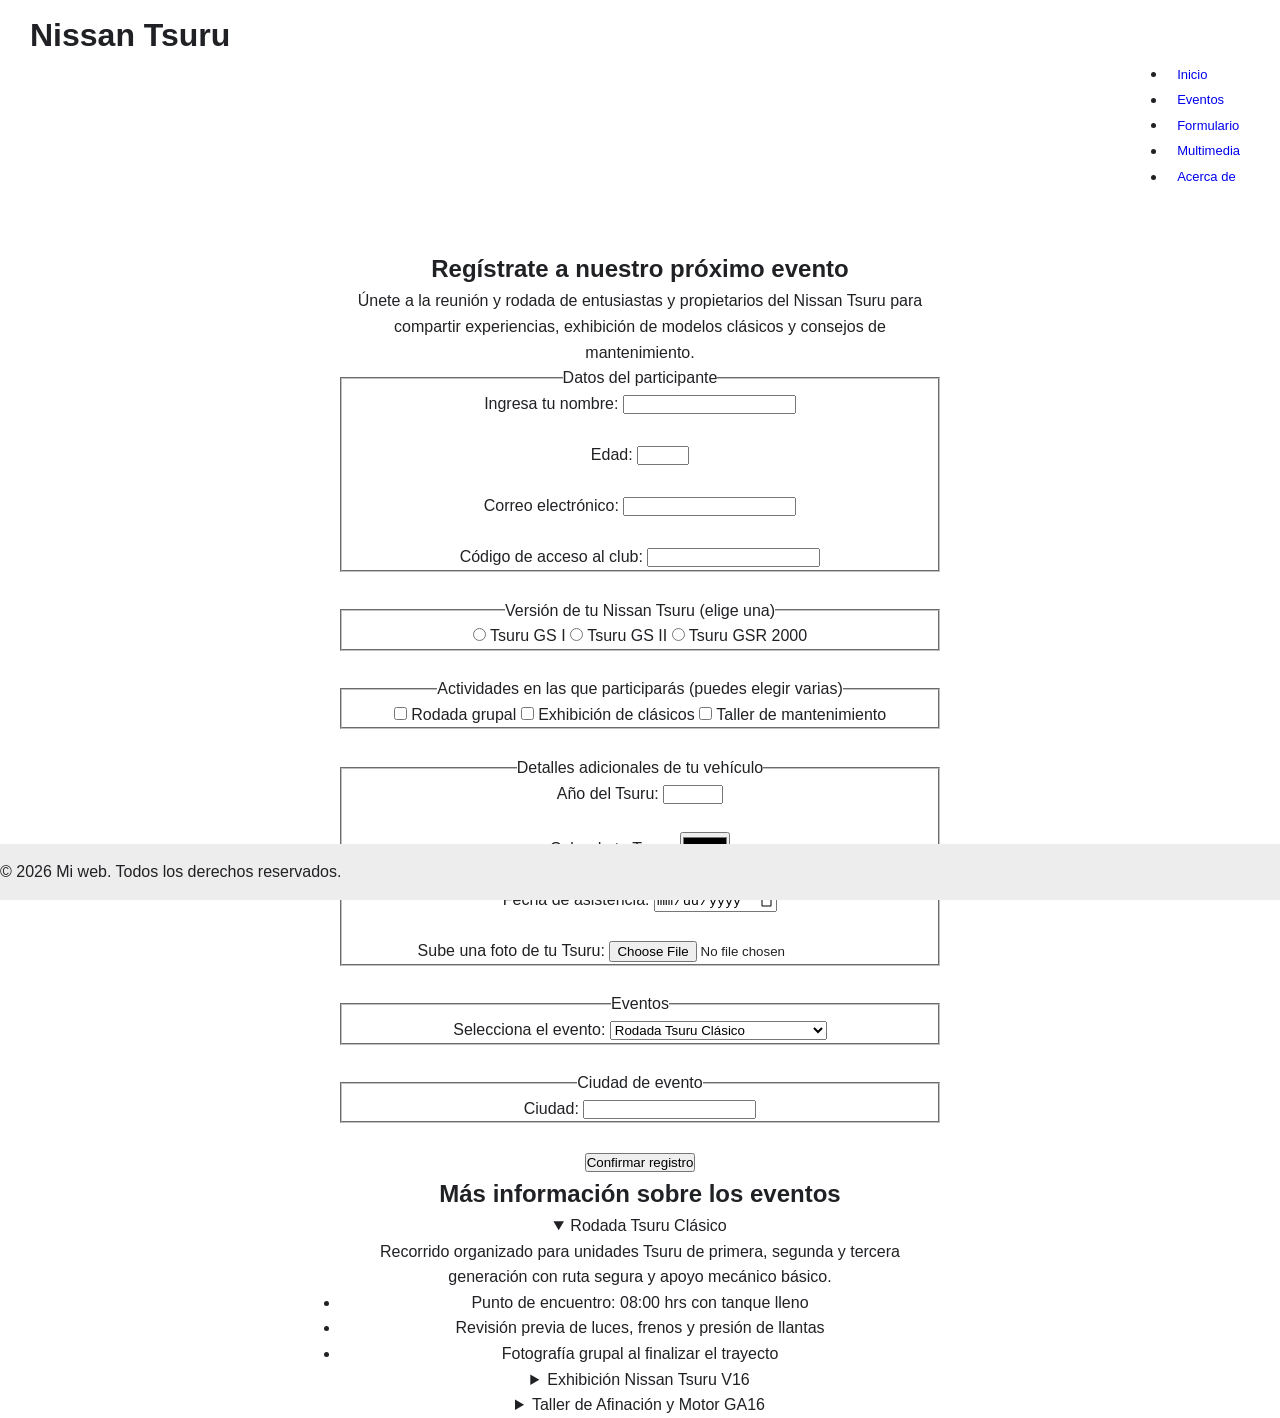
==== mi_web/evento.html @ 7afd91f5 "Registro de avance Curso Escuela Java" ====
<!DOCTYPE html>
<html lang="es">
    <head>
        <meta charset="UTF-8">
        <meta name="viewport" content="width=device-width, initial-scale=1.0">
        <title>Mi web — Eventos</title>
        <link rel="icon" href="images/favicon-tsuru.png" type="image/png">
        <link rel="stylesheet" href="css/estilos.css">
    </head>
    <body>
        <header>
            <h1 class="title">Nissan Tsuru</h1>
            <nav>
                <ul>
                    <li><a href="index.html">Inicio</a></li>
                    <li><a href="evento.html">Eventos</a></li>
                    <li><a href="formulario.html">Formulario</a></li>
                    <li><a href="multimedia.html">Multimedia</a></li>
                    <li><a href="index.html#acerca-de">Acerca de</a></li>
                </ul>
            </nav>
        </header>

        <main>
            <section>
                <h2>Regístrate a nuestro próximo evento</h2>
                <p>
                    Únete a la reunión y rodada de entusiastas y propietarios del Nissan Tsuru para compartir experiencias, exhibición de modelos clásicos y consejos de mantenimiento.
                </p>

                <form action="index.html" method="get">
                    <fieldset>
                        <legend>Datos del participante</legend>

                        <label for="nombre">Ingresa tu nombre:</label>
                        <input type="text" id="nombre" name="nombre" minlength="2" maxlength="20" required>

                        <br><br>

                        <label for="edad">Edad:</label>
                        <input type="number" id="edad" name="edad" min="18" max="100" required>

                        <br><br>

                        <label for="correo">Correo electrónico:</label>
                        <input type="email" id="correo" name="correo" required>

                        <br><br>

                        <label for="clave">Código de acceso al club:</label>
                        <input type="password" id="clave" name="clave">
                    </fieldset>

                    <br>

                    <fieldset>
                        <legend>Versión de tu Nissan Tsuru (elige una)</legend>

                        <label for="gs1">
                            <input type="radio" id="gs1" name="version" value="GS I" required>
                            Tsuru GS I
                        </label>

                        <label for="gs2">
                            <input type="radio" id="gs2" name="version" value="GS II">
                            Tsuru GS II
                        </label>

                        <label for="gsr2000">
                            <input type="radio" id="gsr2000" name="version" value="GSR 2000">
                            Tsuru GSR 2000
                        </label>
                    </fieldset>

                    <br>

                    <fieldset>
                        <legend>Actividades en las que participarás (puedes elegir varias)</legend>

                        <label for="rodada">
                            <input type="checkbox" id="rodada" name="actividades" value="rodada">
                            Rodada grupal
                        </label>

                        <label for="exhibicion">
                            <input type="checkbox" id="exhibicion" name="actividades" value="exhibicion">
                            Exhibición de clásicos
                        </label>

                        <label for="mecanica">
                            <input type="checkbox" id="mecanica" name="actividades" value="mecanica">
                            Taller de mantenimiento
                        </label>
                    </fieldset>

                    <br>

                    <fieldset>
                        <legend>Detalles adicionales de tu vehículo</legend>

                        <label for="anio">Año del Tsuru:</label>
                        <input type="number" id="anio" name="anio" min="1984" max="2017">

                        <br><br>

                        <label for="color_auto">Color de tu Tsuru:</label>
                        <input type="color" id="color_auto" name="color_auto">

                        <br><br>

                        <label for="fecha_asistencia">Fecha de asistencia:</label>
                        <input type="date" id="fecha_asistencia" name="fecha_asistencia">

                        <br><br>

                        <label for="foto_tsuru">Sube una foto de tu Tsuru:</label>
                        <input type="file" id="foto_tsuru" name="foto_tsuru">
                    </fieldset>

                    <br>

                    <fieldset>
                        <legend>Eventos</legend>

                        <label for="evento">Selecciona el evento:</label>
                        <select id="evento" name="evento">
                            <option value="rodada_tsuru_clasico">Rodada Tsuru Clásico</option>
                            <option value="exhibicion_v16">Exhibición Nissan Tsuru V16</option>
                            <option value="taller_afinacion_tsuru">Taller de Afinación y Motor GA16</option>
                        </select>
                    </fieldset>

                    <br>

                    <fieldset>
                        <legend>Ciudad de evento</legend>

                        <label for="ciudad">Ciudad:</label>
                        <input list="ciudades" id="ciudad" name="ciudad" required>

                        <datalist id="ciudades">
                            <option value="Toluca">
                            <option value="Jiquipilco">
                            <option value="Ciudad de México">
                            <option value="Cuernavaca">
                            <option value="Puebla">
                            <option value="Querétaro">
                        </datalist>
                    </fieldset>

                    <br>

                    <button type="submit">Confirmar registro</button>
                </form>
            </section>

            <section>
                <h2>Más información sobre los eventos</h2>

                <details open>
                    <summary>Rodada Tsuru Clásico</summary>
                    <div>
                        <p>
                            Recorrido organizado para unidades Tsuru de primera, segunda y tercera generación con ruta segura y apoyo mecánico básico.
                        </p>
                        <ul>
                            <li>Punto de encuentro: 08:00 hrs con tanque lleno</li>
                            <li>Revisión previa de luces, frenos y presión de llantas</li>
                            <li>Fotografía grupal al finalizar el trayecto</li>
                        </ul>
                    </div>
                </details>

                <details>
                    <summary>Exhibición Nissan Tsuru V16</summary>
                    <p>
                        Muestra de ejemplares originales, restaurados y ediciones especiales como Tsuru GSR 2000 y Buen Camino.
                    </p>
                    <p>
                        Los asistentes podrán conocer el historial de cada unidad y conversar con sus propietarios.
                    </p>
                </details>

                <details>
                    <summary>Taller de Afinación y Motor GA16</summary>
                    <p>
                        Sesión práctica enfocada en el mantenimiento preventivo del motor GA16DE: cambio de bujías, limpieza de cuerpo de aceleración y revisión de sensores.
                    </p>
                    <p>
                        Ideal para aprender a detectar fallas comunes y conservar el rendimiento del vehículo.
                    </p>
                </details>
            </section>
        </main>

        <footer>
            <p>&copy; 2026 Mi web. Todos los derechos reservados.</p>
        </footer>
    </body>
</html>
---- mi_web/css/estilos.css ----
:root {
    --color-azul-tsuru: #1a73e8;
    --color-negro-tsuru: #202124;
    --color-blanco-tsuru: #ffffff;
    --color-claro-tsuru: #ededed;
    --color-gris-tsuru: #b4b4b4;
    --fuente-principal: Arial, Helvetica, sans-serif;
}

* {
    margin: 0;
    padding: 0;
    box-sizing: border-box;
}

body {
    position: relative;
    width: 100%;
    min-height: 100vh;
    font-family: var(--fuente-principal);
    background-color: var(--color-blanco-tsuru);
    color: var(--color-negro-tsuru);
    line-height: 1.6;
    margin: 0;
}

header {
    overflow: hidden;
    padding: 10px 30px;
}

nav {
    float: right;
}

nav a {
    text-decoration: none;
    display: inline-block;
    margin: 0 10px;
    font-size: 13px;
    vertical-align: middle;
}

nav .nav-link {
    color: var(--color-negro-tsuru);
}

nav .nav-link:hover {
    text-decoration: underline;
}

nav .nav-apps {
    padding: 5px;
    border-radius: 50%;
}

nav .nav-apps:hover {
    background-color: var(--color-claro-tsuru);
}

nav .nav-apps img {
    display: inline-block;
    width: 25px;
    vertical-align: middle;
}

nav .nav-login {
    background-color: var(--color-azul-tsuru);
    color: var(--color-blanco-tsuru);
    font-size: 14px;
    padding: 10px 15px;
    border-radius: 100px;
    cursor: pointer;
}

nav .nav-login:hover {
    box-shadow: 0 0 3px var(--color-azul-tsuru);
}

main {
    position: absolute;
    inset: 0;
    margin: auto;
    width: 600px;
    max-width: 100%;
    height: 400px;
    text-align: center;
}

.logo img {
    display: inline-block;
    max-width: 100%;
    vertical-align: middle;
}

.buscador-bar {
    margin-top: 20px;
}

.buscador-bar .label-buscador {
    display: block;
    width: 584px;
    max-width: 100%;
    margin: 0 auto;
    padding: 10px 15px;
    border: 1px solid var(--color-gris-tsuru);
    border-radius: 100px;
    overflow: hidden;
    text-align: left;
}

.buscador-bar .label-buscador:hover {
    box-shadow: 0 0 3px var(--color-gris-tsuru);
}

.buscador-bar .label-buscador img {
    vertical-align: middle;
}

.buscador-bar .label-buscador .icon-buscar {
    float: left;
    margin-right: 10px;
    vertical-align: middle;
}

.buscador-bar .label-buscador input[type="text"] {
    float: left;
    width: 80%;
    font-size: 16px;
    font-family: var(--fuente-principal);
    color: var(--color-negro-tsuru);
    border: none;
    background-color: transparent;
    vertical-align: middle;
}

.buscador-bar .label-buscador input[type="text"]:focus {
    outline: none;
}

.buscador-bar .label-buscador .acciones-buscador {
    float: right;
    vertical-align: middle;
}

.buscador-bar .label-buscador .acciones-buscador a {
    display: inline-block;
    margin-left: 8px;
    vertical-align: middle;
}

.botones {
    margin-top: 30px;
}

.botones button {
    all: unset;
    display: inline-block;
    padding: 10px 20px;
    margin: 0 4px;
    background-color: var(--color-claro-tsuru);
    color: var(--color-negro-tsuru);
    font-size: 14px;
    border-radius: 5px;
    cursor: pointer;
}

.botones button:hover {
    outline: 1px solid var(--color-gris-tsuru);
}

.botones p {
    margin-top: 20px;
    font-size: 14px;
    color: var(--color-negro-tsuru);
}

.botones p a {
    color: var(--color-azul-tsuru);
    text-decoration: none;
    margin: 0 4px;
}

.botones p a:hover {
    text-decoration: underline;
}

footer {
    position: absolute;
    bottom: 0;
    left: 0;
    width: 100%;
    background-color: var(--color-claro-tsuru);
    padding: 15px 0;
}

footer .pais {
    padding-left: 20px;
    padding-bottom: 10px;
    border-bottom: 1px solid var(--color-gris-tsuru);
    color: var(--color-negro-tsuru);
}

.footer-links {
    padding: 0 20px;
    overflow: hidden;
}

.footer-links ul {
    list-style: none;
    padding: 0;
    margin-bottom: 0;
}

.footer-links ul:first-child {
    float: left;
}

.footer-links ul:last-child {
    float: right;
}

.footer-links ul li {
    display: inline-block;
    margin-right: 20px;
}

.footer-links a {
    text-decoration: none;
    color: var(--color-negro-tsuru);
    font-size: 14px;
}

.footer-links a:hover {
    text-decoration: underline;
}
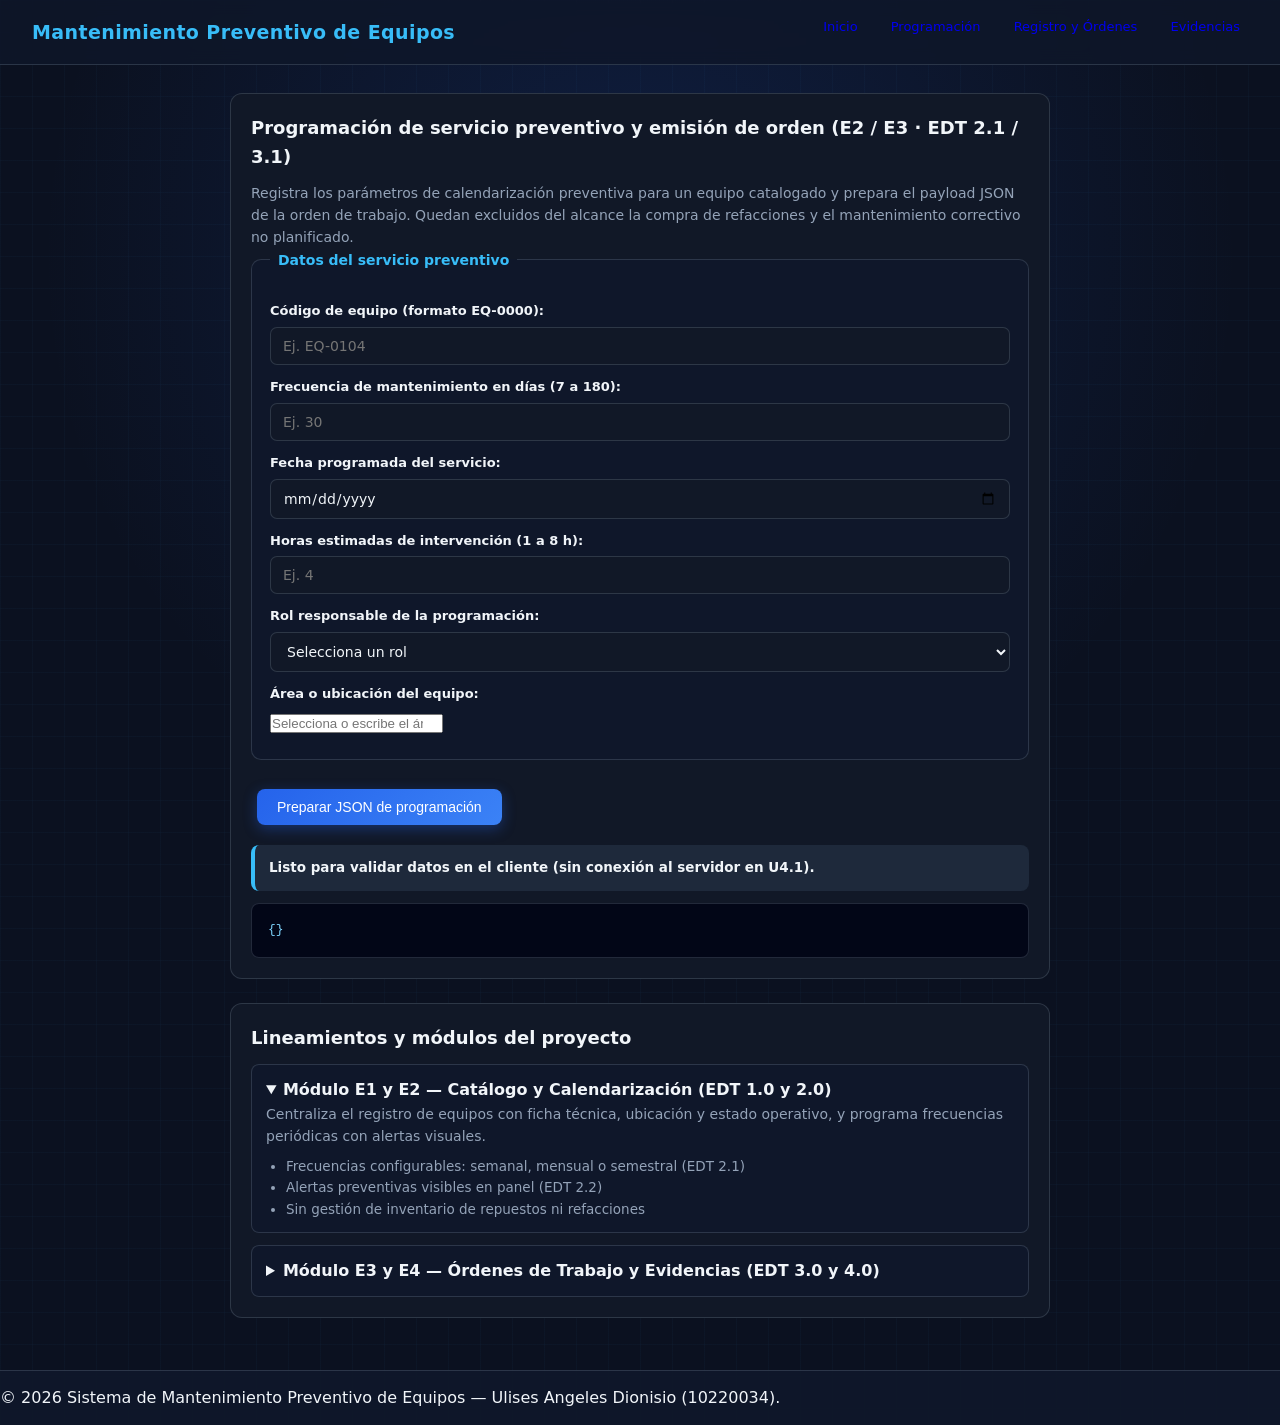
==== commit cb6ed03e: "Actualizacion de mi proyecto mi_web" ====
--- a/mi_web/evento.html
+++ b/mi_web/evento.html
@@ -3,198 +3,109 @@
     <head>
         <meta charset="UTF-8">
         <meta name="viewport" content="width=device-width, initial-scale=1.0">
-        <title>Mi web — Eventos</title>
+        <title>Mantenimiento Preventivo — Programación de Servicios</title>
         <link rel="icon" href="images/favicon-tsuru.png" type="image/png">
         <link rel="stylesheet" href="css/estilos.css">
     </head>
     <body>
         <header>
-            <h1 class="title">Nissan Tsuru</h1>
+            <h1 class="title">Mantenimiento Preventivo de Equipos</h1>
             <nav>
                 <ul>
                     <li><a href="index.html">Inicio</a></li>
-                    <li><a href="evento.html">Eventos</a></li>
-                    <li><a href="formulario.html">Formulario</a></li>
-                    <li><a href="multimedia.html">Multimedia</a></li>
-                    <li><a href="index.html#acerca-de">Acerca de</a></li>
+                    <li><a href="evento.html">Programación</a></li>
+                    <li><a href="formulario.html">Registro y Órdenes</a></li>
+                    <li><a href="multimedia.html">Evidencias</a></li>
                 </ul>
             </nav>
         </header>
 
         <main>
             <section>
-                <h2>Regístrate a nuestro próximo evento</h2>
+                <h2>Programación de servicio preventivo y emisión de orden (E2 / E3 · EDT 2.1 / 3.1)</h2>
                 <p>
-                    Únete a la reunión y rodada de entusiastas y propietarios del Nissan Tsuru para compartir experiencias, exhibición de modelos clásicos y consejos de mantenimiento.
+                    Registra los parámetros de calendarización preventiva para un equipo catalogado y prepara el payload JSON de la orden de trabajo. Quedan excluidos del alcance la compra de refacciones y el mantenimiento correctivo no planificado.
                 </p>
 
-                <form action="index.html" method="get">
+                <form id="form-programacion" action="evento.html" method="get" novalidate>
                     <fieldset>
-                        <legend>Datos del participante</legend>
+                        <legend>Datos del servicio preventivo</legend>
 
-                        <label for="nombre">Ingresa tu nombre:</label>
-                        <input type="text" id="nombre" name="nombre" minlength="2" maxlength="20" required>
+                        <label for="codigoEquipo">Código de equipo (formato EQ-0000):</label>
+                        <input type="text" id="codigoEquipo" name="codigoEquipo" placeholder="Ej. EQ-0104" aria-describedby="error-codigoEquipo">
+                        <span id="error-codigoEquipo" class="error-campo"></span>
 
-                        <br><br>
+                        <label for="frecuenciaDias">Frecuencia de mantenimiento en días (7 a 180):</label>
+                        <input type="number" id="frecuenciaDias" name="frecuenciaDias" min="7" max="180" step="1" placeholder="Ej. 30" aria-describedby="error-frecuenciaDias">
+                        <span id="error-frecuenciaDias" class="error-campo"></span>
 
-                        <label for="edad">Edad:</label>
-                        <input type="number" id="edad" name="edad" min="18" max="100" required>
+                        <label for="fechaProgramada">Fecha programada del servicio:</label>
+                        <input type="date" id="fechaProgramada" name="fechaProgramada" aria-describedby="error-fechaProgramada">
+                        <span id="error-fechaProgramada" class="error-campo"></span>
 
-                        <br><br>
+                        <label for="horasEstimadas">Horas estimadas de intervención (1 a 8 h):</label>
+                        <input type="number" id="horasEstimadas" name="horasEstimadas" min="1" max="8" step="0.5" placeholder="Ej. 4" aria-describedby="error-horasEstimadas">
+                        <span id="error-horasEstimadas" class="error-campo"></span>
 
-                        <label for="correo">Correo electrónico:</label>
-                        <input type="email" id="correo" name="correo" required>
+                        <label for="rolSolicitante">Rol responsable de la programación:</label>
+                        <select id="rolSolicitante" name="rolSolicitante" aria-describedby="error-rolSolicitante">
+                            <option value="">Selecciona un rol</option>
+                            <option value="Administrador del Sistema / Coordinador de Mantenimiento">Administrador / Coordinador de Mantenimiento</option>
+                            <option value="Técnico de Mantenimiento / Personal Operativo">Técnico de Mantenimiento</option>
+                            <option value="Cliente Interno">Cliente Interno (consulta)</option>
+                        </select>
+                        <span id="error-rolSolicitante" class="error-campo"></span>
 
-                        <br><br>
-
-                        <label for="clave">Código de acceso al club:</label>
-                        <input type="password" id="clave" name="clave">
+                        <label for="ubicacionArea">Área o ubicación del equipo:</label>
+                        <input list="areas" id="ubicacionArea" name="ubicacionArea" placeholder="Selecciona o escribe el área" aria-describedby="error-ubicacionArea">
+                        <datalist id="areas">
+                            <option value="Laboratorio de Cómputo 1">
+                            <option value="Laboratorio de Redes">
+                            <option value="Taller de Mantenimiento">
+                            <option value="Coordinación Académica">
+                            <option value="Sala de Servidores">
+                        </datalist>
+                        <span id="error-ubicacionArea" class="error-campo"></span>
                     </fieldset>
 
                     <br>
+                    <button type="submit">Preparar JSON de programación</button>
+                </form>
 
-                    <fieldset>
-                        <legend>Versión de tu Nissan Tsuru (elige una)</legend>
-
-                        <label for="gs1">
-                            <input type="radio" id="gs1" name="version" value="GS I" required>
-                            Tsuru GS I
-                        </label>
-
-                        <label for="gs2">
-                            <input type="radio" id="gs2" name="version" value="GS II">
-                            Tsuru GS II
-                        </label>
-
-                        <label for="gsr2000">
-                            <input type="radio" id="gsr2000" name="version" value="GSR 2000">
-                            Tsuru GSR 2000
-                        </label>
-                    </fieldset>
-
-                    <br>
-
-                    <fieldset>
-                        <legend>Actividades en las que participarás (puedes elegir varias)</legend>
-
-                        <label for="rodada">
-                            <input type="checkbox" id="rodada" name="actividades" value="rodada">
-                            Rodada grupal
-                        </label>
-
-                        <label for="exhibicion">
-                            <input type="checkbox" id="exhibicion" name="actividades" value="exhibicion">
-                            Exhibición de clásicos
-                        </label>
-
-                        <label for="mecanica">
-                            <input type="checkbox" id="mecanica" name="actividades" value="mecanica">
-                            Taller de mantenimiento
-                        </label>
-                    </fieldset>
-
-                    <br>
-
-                    <fieldset>
-                        <legend>Detalles adicionales de tu vehículo</legend>
-
-                        <label for="anio">Año del Tsuru:</label>
-                        <input type="number" id="anio" name="anio" min="1984" max="2017">
-
-                        <br><br>
-
-                        <label for="color_auto">Color de tu Tsuru:</label>
-                        <input type="color" id="color_auto" name="color_auto">
-
-                        <br><br>
-
-                        <label for="fecha_asistencia">Fecha de asistencia:</label>
-                        <input type="date" id="fecha_asistencia" name="fecha_asistencia">
-
-                        <br><br>
-
-                        <label for="foto_tsuru">Sube una foto de tu Tsuru:</label>
-                        <input type="file" id="foto_tsuru" name="foto_tsuru">
-                    </fieldset>
-
-                    <br>
-
-                    <fieldset>
-                        <legend>Eventos</legend>
-
-                        <label for="evento">Selecciona el evento:</label>
-                        <select id="evento" name="evento">
-                            <option value="rodada_tsuru_clasico">Rodada Tsuru Clásico</option>
-                            <option value="exhibicion_v16">Exhibición Nissan Tsuru V16</option>
-                            <option value="taller_afinacion_tsuru">Taller de Afinación y Motor GA16</option>
-                        </select>
-                    </fieldset>
-
-                    <br>
-
-                    <fieldset>
-                        <legend>Ciudad de evento</legend>
-
-                        <label for="ciudad">Ciudad:</label>
-                        <input list="ciudades" id="ciudad" name="ciudad" required>
-
-                        <datalist id="ciudades">
-                            <option value="Toluca">
-                            <option value="Jiquipilco">
-                            <option value="Ciudad de México">
-                            <option value="Cuernavaca">
-                            <option value="Puebla">
-                            <option value="Querétaro">
-                        </datalist>
-                    </fieldset>
-
-                    <br>
-
-                    <button type="submit">Confirmar registro</button>
-                </form>
+                <div id="estado-operacion" class="estado-general" role="status">Listo para validar datos en el cliente (sin conexión al servidor en U4.1).</div>
+                <pre id="resumen-json">{}</pre>
             </section>
 
             <section>
-                <h2>Más información sobre los eventos</h2>
+                <h2>Lineamientos y módulos del proyecto</h2>
 
                 <details open>
-                    <summary>Rodada Tsuru Clásico</summary>
+                    <summary>Módulo E1 y E2 — Catálogo y Calendarización (EDT 1.0 y 2.0)</summary>
                     <div>
                         <p>
-                            Recorrido organizado para unidades Tsuru de primera, segunda y tercera generación con ruta segura y apoyo mecánico básico.
+                            Centraliza el registro de equipos con ficha técnica, ubicación y estado operativo, y programa frecuencias periódicas con alertas visuales.
                         </p>
                         <ul>
-                            <li>Punto de encuentro: 08:00 hrs con tanque lleno</li>
-                            <li>Revisión previa de luces, frenos y presión de llantas</li>
-                            <li>Fotografía grupal al finalizar el trayecto</li>
+                            <li>Frecuencias configurables: semanal, mensual o semestral (EDT 2.1)</li>
+                            <li>Alertas preventivas visibles en panel (EDT 2.2)</li>
+                            <li>Sin gestión de inventario de repuestos ni refacciones</li>
                         </ul>
                     </div>
                 </details>
 
                 <details>
-                    <summary>Exhibición Nissan Tsuru V16</summary>
+                    <summary>Módulo E3 y E4 — Órdenes de Trabajo y Evidencias (EDT 3.0 y 4.0)</summary>
                     <p>
-                        Muestra de ejemplares originales, restaurados y ediciones especiales como Tsuru GSR 2000 y Buen Camino.
-                    </p>
-                    <p>
-                        Los asistentes podrán conocer el historial de cada unidad y conversar con sus propietarios.
-                    </p>
-                </details>
-
-                <details>
-                    <summary>Taller de Afinación y Motor GA16</summary>
-                    <p>
-                        Sesión práctica enfocada en el mantenimiento preventivo del motor GA16DE: cambio de bujías, limpieza de cuerpo de aceleración y revisión de sensores.
-                    </p>
-                    <p>
-                        Ideal para aprender a detectar fallas comunes y conservar el rendimiento del vehículo.
+                        Asigna órdenes con folio único al técnico responsable y permite adjuntar evidencias digitales (máx. 2 MB por archivo) al cerrar la intervención.
                     </p>
                 </details>
             </section>
         </main>
 
         <footer>
-            <p>&copy; 2026 Mi web. Todos los derechos reservados.</p>
+            <p>&copy; 2026 Sistema de Mantenimiento Preventivo de Equipos — Ulises Angeles Dionisio (10220034).</p>
         </footer>
+
+        <script src="js/validacion.js"></script>
     </body>
 </html>
--- a/mi_web/css/estilos.css
+++ b/mi_web/css/estilos.css
@@ -1,10 +1,20 @@
 :root {
-    --color-azul-tsuru: #1a73e8;
-    --color-negro-tsuru: #202124;
-    --color-blanco-tsuru: #ffffff;
-    --color-claro-tsuru: #ededed;
-    --color-gris-tsuru: #b4b4b4;
-    --fuente-principal: Arial, Helvetica, sans-serif;
+    --bg-principal: #0b1120;
+    --bg-panel: #111827;
+    --bg-elevado: #1e293b;
+    --bg-campo: #0f172a;
+    --borde-sutil: rgba(148, 163, 184, 0.22);
+    --borde-foco: #38bdf8;
+    --texto-principal: #f1f5f9;
+    --texto-secundario: #94a3b8;
+    --acento-azul: #2563eb;
+    --acento-azul-hover: #3b82f6;
+    --acento-cian: #38bdf8;
+    --error-texto: #fca5a5;
+    --error-fondo: rgba(239, 68, 68, 0.14);
+    --error-borde: #ef4444;
+    --fuente-tech: 'Segoe UI', system-ui, -apple-system, Roboto, Arial, sans-serif;
+    --fuente-codigo: 'Consolas', 'Courier New', monospace;
 }
 
 * {
@@ -14,103 +24,169 @@
 }
 
 body {
-    position: relative;
-    width: 100%;
+    display: flex;
+    flex-direction: column;
     min-height: 100vh;
-    font-family: var(--fuente-principal);
-    background-color: var(--color-blanco-tsuru);
-    color: var(--color-negro-tsuru);
+    font-family: var(--fuente-tech);
+    background-color: var(--bg-principal);
+    background-image:
+        radial-gradient(circle at 50% 18%, rgba(37, 99, 235, 0.16), transparent 45%),
+        linear-gradient(rgba(56, 189, 248, 0.03) 1px, transparent 1px),
+        linear-gradient(90deg, rgba(56, 189, 248, 0.03) 1px, transparent 1px);
+    background-size: 100% 100%, 32px 32px, 32px 32px;
+    color: var(--texto-principal);
     line-height: 1.6;
-    margin: 0;
+}
+
+.sr-only {
+    position: absolute;
+    width: 1px;
+    height: 1px;
+    padding: 0;
+    margin: -1px;
+    overflow: hidden;
+    clip: rect(0, 0, 0, 0);
+    white-space: nowrap;
+    border: 0;
 }
 
 header {
     overflow: hidden;
-    padding: 10px 30px;
+    padding: 14px 32px;
+    background-color: rgba(15, 23, 42, 0.85);
+    border-bottom: 1px solid var(--borde-sutil);
+    backdrop-filter: blur(8px);
+}
+
+.title {
+    float: left;
+    font-size: 19px;
+    font-weight: 600;
+    line-height: 36px;
+    color: var(--acento-cian);
+    letter-spacing: 0.4px;
 }
 
 nav {
     float: right;
+}
+
+nav ul {
+    list-style: none;
+}
+
+nav ul li {
+    display: inline-block;
+    margin-left: 12px;
 }
 
 nav a {
     text-decoration: none;
     display: inline-block;
-    margin: 0 10px;
-    font-size: 13px;
+    margin: 0 8px;
+    font-size: 13px;
+    font-weight: 500;
     vertical-align: middle;
+    transition: color 0.2s ease, background-color 0.2s ease, box-shadow 0.2s ease;
 }
 
 nav .nav-link {
-    color: var(--color-negro-tsuru);
+    color: var(--texto-secundario);
 }
 
 nav .nav-link:hover {
-    text-decoration: underline;
+    color: var(--acento-cian);
 }
 
 nav .nav-apps {
-    padding: 5px;
+    padding: 6px;
     border-radius: 50%;
+    border: 1px solid transparent;
 }
 
 nav .nav-apps:hover {
-    background-color: var(--color-claro-tsuru);
+    background-color: var(--bg-elevado);
+    border-color: var(--borde-sutil);
 }
 
 nav .nav-apps img {
     display: inline-block;
-    width: 25px;
+    width: 22px;
     vertical-align: middle;
+    filter: invert(90%) brightness(110%);
 }
 
 nav .nav-login {
-    background-color: var(--color-azul-tsuru);
-    color: var(--color-blanco-tsuru);
-    font-size: 14px;
-    padding: 10px 15px;
-    border-radius: 100px;
+    background: linear-gradient(135deg, var(--acento-azul), var(--acento-azul-hover));
+    color: #ffffff;
+    font-size: 13px;
+    font-weight: 600;
+    padding: 9px 16px;
+    border-radius: 999px;
     cursor: pointer;
+    box-shadow: 0 4px 14px rgba(37, 99, 235, 0.35);
 }
 
 nav .nav-login:hover {
-    box-shadow: 0 0 3px var(--color-azul-tsuru);
+    box-shadow: 0 6px 18px rgba(56, 189, 248, 0.45);
 }
 
 main {
-    position: absolute;
-    inset: 0;
-    margin: auto;
-    width: 600px;
-    max-width: 100%;
-    height: 400px;
+    flex: 1;
+    display: flex;
+    flex-direction: column;
+    align-items: center;
+    justify-content: center;
+    max-width: 860px;
+    width: 100%;
+    margin: 0 auto;
+    padding: 28px 20px;
     text-align: center;
 }
 
+.logo {
+    display: flex;
+    justify-content: center;
+    align-items: center;
+    width: 100%;
+    margin-bottom: 14px;
+}
+
 .logo img {
-    display: inline-block;
-    max-width: 100%;
-    vertical-align: middle;
+    display: block;
+    margin: 0 auto;
+    max-width: 210px;
+    height: auto;
+    padding: 14px;
+    background-color: var(--bg-panel);
+    border: 1px solid rgba(56, 189, 248, 0.35);
+    border-radius: 20px;
+    box-shadow: 0 10px 30px rgba(2, 6, 23, 0.65);
 }
 
 .buscador-bar {
-    margin-top: 20px;
+    width: 100%;
+    margin-top: 10px;
 }
 
 .buscador-bar .label-buscador {
-    display: block;
-    width: 584px;
+    display: flex;
+    align-items: center;
+    width: 590px;
     max-width: 100%;
     margin: 0 auto;
-    padding: 10px 15px;
-    border: 1px solid var(--color-gris-tsuru);
-    border-radius: 100px;
-    overflow: hidden;
-    text-align: left;
-}
-
-.buscador-bar .label-buscador:hover {
-    box-shadow: 0 0 3px var(--color-gris-tsuru);
+    padding: 11px 18px;
+    background-color: var(--bg-panel);
+    border: 1px solid var(--borde-sutil);
+    border-radius: 999px;
+    box-shadow: 0 6px 20px rgba(2, 6, 23, 0.45);
+    transition: border-color 0.2s ease, box-shadow 0.2s ease;
+}
+
+.buscador-bar .label-buscador:hover,
+.buscador-bar .label-buscador:focus-within {
+    border-color: var(--borde-foco);
+    box-shadow: 0 0 0 3px rgba(56, 189, 248, 0.16);
 }
 
 .buscador-bar .label-buscador img {
@@ -118,20 +194,23 @@
 }
 
 .buscador-bar .label-buscador .icon-buscar {
-    float: left;
-    margin-right: 10px;
-    vertical-align: middle;
+    margin-right: 12px;
+    flex-shrink: 0;
+    filter: invert(85%);
 }
 
 .buscador-bar .label-buscador input[type="text"] {
-    float: left;
-    width: 80%;
-    font-size: 16px;
-    font-family: var(--fuente-principal);
-    color: var(--color-negro-tsuru);
+    flex: 1;
+    min-width: 0;
+    font-size: 15px;
+    font-family: var(--fuente-tech);
+    color: var(--texto-principal);
     border: none;
     background-color: transparent;
-    vertical-align: middle;
+}
+
+.buscador-bar .label-buscador input[type="text"]::placeholder {
+    color: var(--texto-secundario);
 }
 
 .buscador-bar .label-buscador input[type="text"]:focus {
@@ -139,70 +218,253 @@
 }
 
 .buscador-bar .label-buscador .acciones-buscador {
-    float: right;
-    vertical-align: middle;
+    display: flex;
+    align-items: center;
+    gap: 10px;
+    margin-left: 10px;
+    flex-shrink: 0;
 }
 
 .buscador-bar .label-buscador .acciones-buscador a {
+    display: inline-flex;
+    align-items: center;
+    opacity: 0.85;
+    transition: opacity 0.2s ease;
+}
+
+.buscador-bar .label-buscador .acciones-buscador a:hover {
+    opacity: 1;
+}
+
+.buscador-bar .label-buscador .acciones-buscador img {
+    filter: invert(85%);
+}
+
+.aviso-busqueda {
+    margin-top: 10px;
+    font-size: 13px;
+    color: var(--acento-cian);
+    min-height: 20px;
+}
+
+.botones {
+    margin-top: 22px;
+    text-align: center;
+}
+
+.botones .btn-accion,
+.botones button,
+button[type="submit"] {
     display: inline-block;
-    margin-left: 8px;
-    vertical-align: middle;
-}
-
-.botones {
-    margin-top: 30px;
-}
-
-.botones button {
-    all: unset;
-    display: inline-block;
+    text-decoration: none;
     padding: 10px 20px;
-    margin: 0 4px;
-    background-color: var(--color-claro-tsuru);
-    color: var(--color-negro-tsuru);
+    margin: 4px 6px;
+    background-color: var(--bg-elevado);
+    color: var(--texto-principal);
     font-size: 14px;
-    border-radius: 5px;
+    font-weight: 500;
+    border: 1px solid var(--borde-sutil);
+    border-radius: 8px;
     cursor: pointer;
-}
-
+    transition: all 0.2s ease;
+}
+
+.botones .btn-accion:hover,
 .botones button:hover {
-    outline: 1px solid var(--color-gris-tsuru);
+    border-color: var(--acento-cian);
+    color: var(--acento-cian);
+    transform: translateY(-1px);
+}
+
+button[type="submit"] {
+    background: linear-gradient(135deg, var(--acento-azul), var(--acento-azul-hover));
+    color: #ffffff;
+    border: none;
+    box-shadow: 0 4px 14px rgba(37, 99, 235, 0.35);
+}
+
+button[type="submit"]:hover {
+    box-shadow: 0 6px 18px rgba(56, 189, 248, 0.45);
+    transform: translateY(-1px);
 }
 
 .botones p {
-    margin-top: 20px;
+    margin-top: 18px;
     font-size: 14px;
-    color: var(--color-negro-tsuru);
+    color: var(--texto-secundario);
 }
 
 .botones p a {
-    color: var(--color-azul-tsuru);
+    color: var(--acento-cian);
     text-decoration: none;
-    margin: 0 4px;
+    margin: 0 6px;
 }
 
 .botones p a:hover {
     text-decoration: underline;
 }
 
+section {
+    width: 100%;
+    text-align: left;
+    margin-bottom: 24px;
+    padding: 20px;
+    background-color: var(--bg-panel);
+    border: 1px solid var(--borde-sutil);
+    border-radius: 12px;
+}
+
+.logo,
+.buscador-bar,
+.botones {
+    background-color: transparent;
+    border: none;
+    padding: 0;
+}
+
+section h2 {
+    font-size: 18px;
+    color: var(--texto-principal);
+    margin-bottom: 10px;
+}
+
+section p {
+    color: var(--texto-secundario);
+    font-size: 14px;
+}
+
+fieldset {
+    padding: 18px;
+    border: 1px solid var(--borde-sutil);
+    border-radius: 10px;
+    background-color: var(--bg-campo);
+}
+
+legend {
+    font-weight: 600;
+    color: var(--acento-cian);
+    padding: 0 8px;
+    font-size: 14px;
+}
+
+label {
+    display: block;
+    margin-top: 12px;
+    margin-bottom: 5px;
+    font-weight: 600;
+    font-size: 13px;
+    color: var(--texto-principal);
+}
+
+input[type="text"],
+input[type="number"],
+input[type="email"],
+input[type="password"],
+input[type="date"],
+select,
+textarea {
+    width: 100%;
+    padding: 10px 12px;
+    background-color: var(--bg-panel);
+    color: var(--texto-principal);
+    border: 1px solid var(--borde-sutil);
+    border-radius: 7px;
+    font-size: 14px;
+    font-family: var(--fuente-tech);
+}
+
+input:focus,
+select:focus,
+textarea:focus {
+    outline: none;
+    border-color: var(--borde-foco);
+    box-shadow: 0 0 0 3px rgba(56, 189, 248, 0.15);
+}
+
+[aria-invalid="true"] {
+    border-color: var(--error-borde) !important;
+    background-color: var(--error-fondo) !important;
+}
+
+.error-campo {
+    display: block;
+    color: var(--error-texto);
+    font-size: 12.5px;
+    margin-top: 5px;
+}
+
+.estado-general {
+    margin-top: 16px;
+    padding: 12px 14px;
+    border-radius: 8px;
+    background-color: var(--bg-elevado);
+    border-left: 4px solid var(--acento-cian);
+    color: var(--texto-principal);
+    font-size: 13.5px;
+    font-weight: 600;
+}
+
+pre {
+    margin-top: 12px;
+    padding: 16px;
+    background-color: #020617;
+    color: #7dd3fc;
+    border: 1px solid var(--borde-sutil);
+    border-radius: 8px;
+    overflow-x: auto;
+    font-family: var(--fuente-codigo);
+    font-size: 13px;
+}
+
+details {
+    margin-top: 12px;
+    padding: 12px 14px;
+    background-color: var(--bg-campo);
+    border: 1px solid var(--borde-sutil);
+    border-radius: 8px;
+}
+
+summary {
+    cursor: pointer;
+    font-weight: 600;
+    color: var(--texto-principal);
+}
+
+details ul {
+    margin-top: 8px;
+    padding-left: 20px;
+    color: var(--texto-secundario);
+    font-size: 13.5px;
+}
+
+figure {
+    margin: 16px 0;
+}
+
+figcaption {
+    margin-top: 6px;
+    font-size: 13px;
+    color: var(--texto-secundario);
+}
+
 footer {
-    position: absolute;
-    bottom: 0;
-    left: 0;
-    width: 100%;
-    background-color: var(--color-claro-tsuru);
-    padding: 15px 0;
+    width: 100%;
+    background-color: rgba(15, 23, 42, 0.92);
+    border-top: 1px solid var(--borde-sutil);
+    padding: 14px 0;
+    margin-top: auto;
 }
 
 footer .pais {
-    padding-left: 20px;
-    padding-bottom: 10px;
-    border-bottom: 1px solid var(--color-gris-tsuru);
-    color: var(--color-negro-tsuru);
+    padding-left: 24px;
+    padding-bottom: 8px;
+    border-bottom: 1px solid var(--borde-sutil);
+    color: var(--texto-secundario);
+    font-size: 12.5px;
 }
 
 .footer-links {
-    padding: 0 20px;
+    padding: 8px 24px 0 24px;
     overflow: hidden;
 }
 
@@ -222,15 +484,16 @@
 
 .footer-links ul li {
     display: inline-block;
-    margin-right: 20px;
+    margin-right: 18px;
 }
 
 .footer-links a {
     text-decoration: none;
-    color: var(--color-negro-tsuru);
-    font-size: 14px;
+    color: var(--texto-secundario);
+    font-size: 12.5px;
 }
 
 .footer-links a:hover {
+    color: var(--acento-cian);
     text-decoration: underline;
 }
